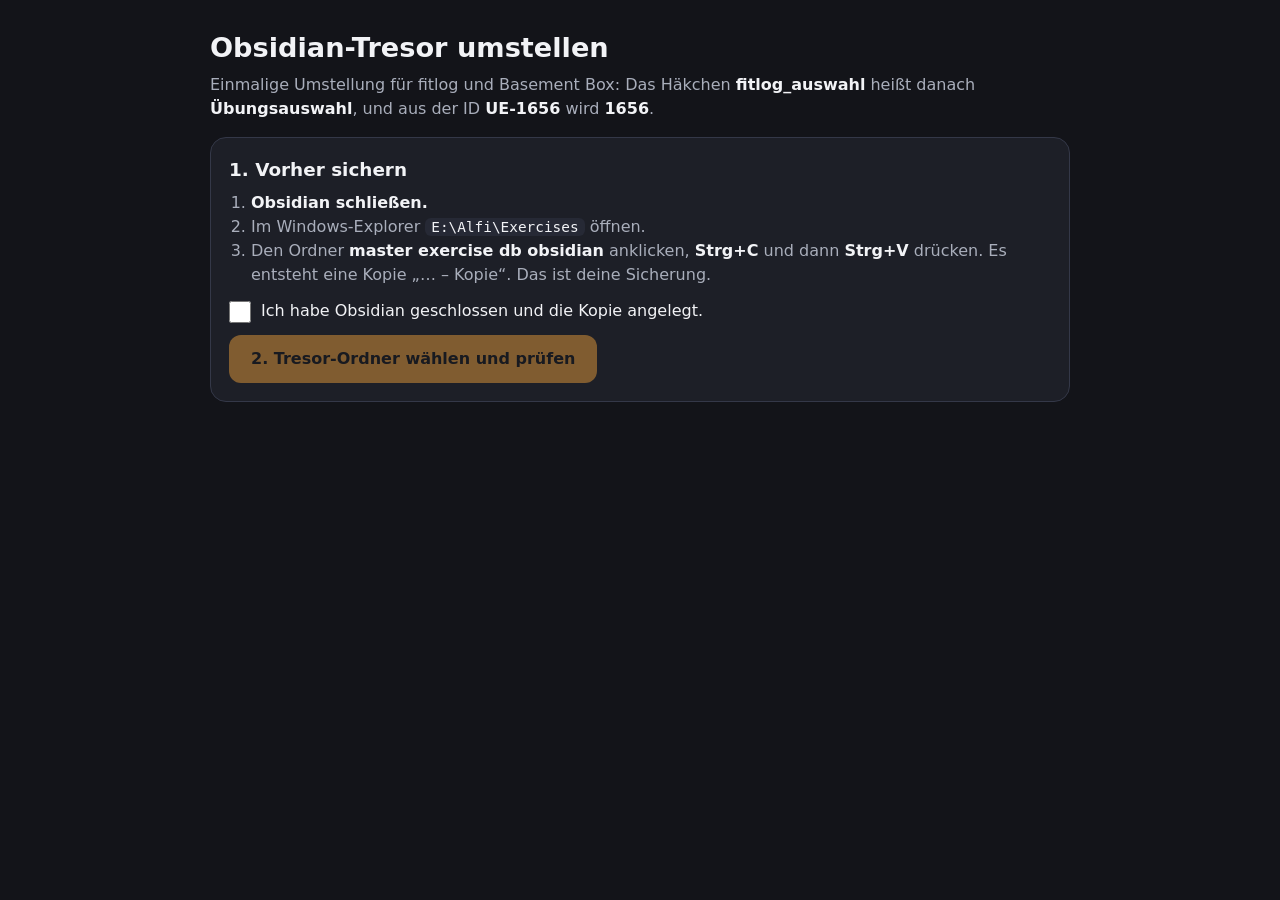
==== tresor.html @ d71aa302 "Basement Box 1.0.0: Workout-Begleiter für den Keller Co-Authored-By: Claude Opus 5.5 <noreply@anthro" ====
<!DOCTYPE html>
<html lang="de">
<head>
<meta charset="UTF-8">
<meta name="viewport" content="width=device-width, initial-scale=1">
<title>Obsidian-Tresor umstellen – Basement Box</title>
<meta name="robots" content="noindex">
<link rel="icon" href="icons/icon.svg" type="image/svg+xml">
<style>
  :root { --bg: #131419; --surface: #1d1f27; --surface-2: #262935; --line: #343848; --text: #f2f3f6; --muted: #a9aebb; --z1: #00b5a6; --z3: #247d4d; --z4: #f9a73b; --z5: #cc2d3f; }
  * { box-sizing: border-box; margin: 0; padding: 0; }
  body { background: var(--bg); color: var(--text); font: 16px/1.5 system-ui, "Segoe UI", Roboto, Arial, sans-serif; padding: 28px 18px 60px; }
  main { max-width: 860px; margin: 0 auto; }
  h1 { font-size: 1.7rem; margin-bottom: 4px; }
  h2 { font-size: 1.15rem; margin: 22px 0 8px; }
  p, li { color: var(--muted); }
  b { color: var(--text); }
  ol { margin: 8px 0 0 22px; }
  .card { background: var(--surface); border: 1px solid var(--line); border-radius: 16px; padding: 18px; margin: 16px 0; }
  .btn { display: inline-flex; align-items: center; gap: 8px; min-height: 48px; padding: 0 22px; border-radius: 12px; border: none; background: var(--z4); color: #131419; font: inherit; font-weight: 800; cursor: pointer; }
  .btn:disabled { opacity: .45; cursor: default; }
  .btn.green { background: var(--z3); color: #fff; }
  .callout { background: var(--surface-2); border-left: 4px solid var(--z1); border-radius: 10px; padding: 12px 14px; margin: 12px 0; }
  .callout.warn { border-left-color: var(--z4); }
  .callout.bad { border-left-color: var(--z5); }
  .ok { color: var(--z1); font-weight: 700; }
  table { border-collapse: collapse; width: 100%; margin-top: 8px; }
  td { padding: 6px 8px; border-bottom: 1px solid var(--line); vertical-align: top; }
  td:first-child { color: var(--muted); }
  code { background: var(--surface-2); padding: 1px 6px; border-radius: 6px; font-size: .9em; color: var(--text); }
  ul.ex { margin: 6px 0 0 20px; font-size: .9rem; }
  label.chk { display: flex; gap: 10px; align-items: flex-start; margin: 12px 0; color: var(--text); cursor: pointer; }
  label.chk input { width: 22px; height: 22px; margin-top: 2px; }
  .bar { height: 10px; background: var(--surface-2); border-radius: 5px; overflow: hidden; margin-top: 12px; }
  .bar > div { height: 100%; width: 0; background: var(--z4); }
</style>
</head>
<body>
<main>
  <h1>Obsidian-Tresor umstellen</h1>
  <p>Einmalige Umstellung für fitlog und Basement Box: Das Häkchen <b>fitlog_auswahl</b> heißt danach <b>Übungsauswahl</b>, und aus der ID <b>UE-1656</b> wird <b>1656</b>.</p>

  <div class="card" id="step1">
    <h2 style="margin-top:0">1. Vorher sichern</h2>
    <ol>
      <li><b>Obsidian schließen.</b></li>
      <li>Im Windows-Explorer <code>E:\Alfi\Exercises</code> öffnen.</li>
      <li>Den Ordner <b>master exercise db obsidian</b> anklicken, <b>Strg+C</b> und dann <b>Strg+V</b> drücken. Es entsteht eine Kopie „… – Kopie“. Das ist deine Sicherung.</li>
    </ol>
    <label class="chk"><input type="checkbox" id="saved"> Ich habe Obsidian geschlossen und die Kopie angelegt.</label>
    <button class="btn" id="pick" disabled>2. Tresor-Ordner wählen und prüfen</button>
    <p id="nochrome" class="callout bad" hidden>Dieser Browser kann keine Dateien im Ordner ändern. Bitte diese Seite in <b>Google Chrome</b> am PC öffnen.</p>
  </div>

  <div class="card" id="report" hidden></div>
  <div class="card" id="done" hidden></div>
</main>
<script>
'use strict';
const OLD_KEY = 'fitlog_auswahl';
const NEW_KEY = 'Übungsauswahl';
const SKIP_DIRS = new Set(['.git', '.trash', 'node_modules']);
const $ = (s) => document.querySelector(s);
const esc = (s) => String(s ?? '').replace(/[&<>"]/g, (c) => ({ '&': '&amp;', '<': '&lt;', '>': '&gt;', '"': '&quot;' }[c]));
let root = null, plan = null;

if (typeof window.showDirectoryPicker !== 'function') { $('#nochrome').hidden = false; $('#saved').disabled = true; }
$('#saved').addEventListener('change', (e) => { $('#pick').disabled = !e.target.checked; });
$('#pick').addEventListener('click', async () => {
  try { root = await window.showDirectoryPicker({ id: 'bbx-tresor', mode: 'readwrite' }); }
  catch (e) { if (e.name !== 'AbortError') alert('Ordner konnte nicht geöffnet werden: ' + e.message); return; }
  if (!(await child(root, 'Übungen', 'directory'))) {
    alert('In diesem Ordner fehlt der Unterordner „Übungen“. Bitte den Ordner „master exercise db obsidian“ wählen (nicht die Kopie).');
    return;
  }
  $('#report').hidden = false;
  $('#report').innerHTML = '<p>Lese alle Notizen …</p>';
  plan = await scan(root);
  showReport();
});

async function child(dir, name, kind) { for await (const [n, h] of dir.entries()) if (h.kind === kind && n.normalize('NFC') === name.normalize('NFC')) return h; return null; }
async function* walk(dir, path = '') {
  for await (const [name, h] of dir.entries()) {
    const p = path + name;
    if (h.kind === 'directory') { if (!SKIP_DIRS.has(name)) yield* walk(h, p + '/'); }
    else yield [p, h];
  }
}

// Frontmatter einer Notiz umstellen. Liefert neuen Text oder null (keine Änderung) und Notizen zum Bericht.
function convertNote(text, info) {
  const nl = text.includes('\r\n') ? '\r\n' : '\n';
  const lines = text.split(/\r?\n/);
  if (lines[0].replace(/^\uFEFF/, '') !== '---') return null;
  let end = -1;
  for (let i = 1; i < lines.length; i++) if (lines[i] === '---') { end = i; break; }
  if (end < 0) return null;
  let changed = false;
  const hasNew = lines.slice(1, end).some((l) => l.normalize('NFC').startsWith(NEW_KEY + ':'));
  for (let i = 1; i < end; i++) {
    const l = lines[i];
    const mk = l.match(/^fitlog_auswahl(\s*:.*)$/);
    if (mk) {
      if (hasNew) { info.both.push(info.path); continue; }
      lines[i] = NEW_KEY + mk[1]; changed = true; info.tick = true;
      continue;
    }
    const mi = l.match(/^id(\s*):\s*(["']?)UE[\s_-]*0*(\d+)\2\s*$/i);
    if (mi) { lines[i] = `id: "${parseInt(mi[3], 10)}"`; changed = true; info.id = String(parseInt(mi[3], 10)); }
    else if (/^id\s*:/.test(l)) { const v = l.replace(/^id\s*:\s*/, '').replace(/["']/g, '').trim(); if (v) info.id = v; }
  }
  return changed ? lines.join(nl) : null;
}

async function scan(rootDir) {
  const P = { notes: 0, changes: [], ticks: 0, ids: 0, both: [], base: [], types: null, ueInNames: [], ueInText: [], dupIds: [], read: 0 };
  const idOwner = new Map();
  for await (const [path, h] of walk(rootDir)) {
    const low = path.toLowerCase();
    if (/(^|\/)UE[\s_-]*\d+/i.test(path)) P.ueInNames.push(path);
    if (low === '.obsidian/types.json') {
      const t = await (await h.getFile()).text();
      try { const j = JSON.parse(t); const tj = j.types || j; if (OLD_KEY in tj) P.types = { h, j, tj }; } catch (e) { /* egal */ }
      continue;
    }
    if (low.startsWith('.obsidian/')) continue;
    if (low.endsWith('.base')) {
      const t = await (await h.getFile()).text();
      if (t.includes(OLD_KEY) || t.includes('fitlog-Auswahl')) P.base.push({ path, h, text: t });
      continue;
    }
    if (!low.endsWith('.md')) continue;
    P.notes++;
    if (P.notes % 100 === 0) $('#report').innerHTML = `<p>Lese alle Notizen … ${P.notes}</p>`;
    const text = await (await h.getFile()).text();
    const info = { path, both: P.both, tick: false, id: '' };
    const out = convertNote(text, info);
    if (info.id) {
      if (idOwner.has(info.id)) P.dupIds.push(`ID ${info.id}: ${idOwner.get(info.id)} und ${path}`);
      else idOwner.set(info.id, path);
    }
    // „UE-…“ im Text außerhalb der ID-Zeile (z. B. Verweise auf andere Übungen)
    const rest = (out || text).replace(/^id\s*:.*$/m, '');
    const m = rest.match(/UE[-_]\d{2,}/g);
    if (m) P.ueInText.push(`${path}: ${[...new Set(m)].slice(0, 4).join(', ')}`);
    if (out) { P.changes.push({ path, h, out }); if (info.tick) P.ticks++; if (out.match(/^id: "\d+"$/m) && /^id\s*:\s*["']?UE/im.test(text)) P.ids++; }
  }
  return P;
}

function showReport() {
  const P = plan;
  const list = (a, n = 12) => `<ul class="ex">${a.slice(0, n).map((x) => `<li>${esc(x)}</li>`).join('')}${a.length > n ? `<li>… und ${a.length - n} weitere</li>` : ''}</ul>`;
  const nothing = !P.changes.length && !P.base.length && !P.types;
  let h = `<h2 style="margin-top:0">3. Prüfbericht</h2><table>
    <tr><td>Notizen gelesen</td><td><b>${P.notes}</b></td></tr>
    <tr><td>Notizen, die geändert werden</td><td><b>${P.changes.length}</b></td></tr>
    <tr><td>davon ID „UE-…“ → Zahl</td><td><b>${P.ids}</b></td></tr>
    <tr><td>davon Häkchen umbenannt</td><td><b>${P.ticks}</b></td></tr>
    <tr><td>Ansichten (.base), die angepasst werden</td><td><b>${P.base.length}</b> ${P.base.map((b) => esc(b.path)).join(', ')}</td></tr>
    <tr><td>Eigenschaftstyp in Obsidian</td><td>${P.types ? '<b>wird umbenannt</b> (Kontrollkästchen bleibt Kontrollkästchen)' : 'nichts zu tun'}</td></tr></table>`;
  if (P.dupIds.length) h += `<div class="callout bad"><b>Doppelte IDs</b> – bitte nach der Umstellung in Obsidian prüfen:${list(P.dupIds)}</div>`;
  if (P.both.length) h += `<div class="callout warn"><b>Beide Häkchen vorhanden</b> – hier bleibt das alte Häkchen stehen, bitte von Hand entfernen:${list(P.both)}</div>`;
  if (P.ueInNames.length) h += `<div class="callout warn"><b>„UE-…“ in Datei- oder Ordnernamen</b> (${P.ueInNames.length}) – werden <b>nicht</b> umbenannt, damit keine Verknüpfung abreißt. Das stört fitlog und Basement Box nicht.${list(P.ueInNames, 6)}</div>`;
  if (P.ueInText.length) h += `<div class="callout warn"><b>„UE-…“ im Notiztext</b> (${P.ueInText.length} Notizen) – bleibt unverändert, ist nur zur Info.${list(P.ueInText, 6)}</div>`;
  if (nothing) h += '<div class="callout"><span class="ok">Nichts zu tun</span> – der Tresor ist bereits umgestellt.</div>';
  else h += `<p style="margin-top:14px">Geändert wird nur der Kopfbereich (Eigenschaften) der Notizen. Text, Bilder und Dateinamen bleiben, wie sie sind.</p>
    <button class="btn green" id="go" style="margin-top:12px">4. Jetzt umstellen</button><div class="bar" id="bar" hidden><div></div></div>`;
  $('#report').innerHTML = h;
  const go = $('#go');
  if (go) go.addEventListener('click', apply);
}

async function writeText(h, text) { const w = await h.createWritable(); await w.write(text); await w.close(); }
async function apply() {
  const P = plan;
  $('#go').disabled = true; $('#bar').hidden = false;
  const total = P.changes.length + P.base.length + (P.types ? 1 : 0);
  let n = 0, errors = [];
  const step = () => { n++; $('#bar').firstElementChild.style.width = Math.round(n / total * 100) + '%'; };
  for (const c of P.changes) { try { await writeText(c.h, c.out); } catch (e) { errors.push(`${c.path}: ${e.message}`); } step(); }
  for (const b of P.base) {
    try { await writeText(b.h, b.text.split(OLD_KEY).join(NEW_KEY).split('fitlog-Auswahl').join('Übungsauswahl')); } catch (e) { errors.push(`${b.path}: ${e.message}`); }
    step();
  }
  if (P.types) {
    try {
      const { h, j, tj } = P.types;
      if (!(NEW_KEY in tj)) tj[NEW_KEY] = tj[OLD_KEY];
      delete tj[OLD_KEY];
      await writeText(h, JSON.stringify(j, null, 2));
    } catch (e) { errors.push('.obsidian/types.json: ' + e.message); }
    step();
  }
  $('#done').hidden = false;
  $('#done').innerHTML = errors.length
    ? `<h2 style="margin-top:0">Teilweise fehlgeschlagen</h2><div class="callout bad">${errors.length} Datei(en) konnten nicht geschrieben werden:<ul class="ex">${errors.slice(0, 20).map((x) => `<li>${esc(x)}</li>`).join('')}</ul></div><p>Bitte Claude Bescheid geben. Deine Sicherungskopie ist unverändert.</p>`
    : `<h2 style="margin-top:0"><span class="ok">Fertig.</span></h2><p>${P.changes.length} Notizen umgestellt${P.base.length ? `, ${P.base.length} Ansicht(en) angepasst` : ''}.</p>
       <ol><li>Obsidian öffnen und eine Übung ansehen: Die ID ist jetzt eine Zahl, das Häkchen heißt „Übungsauswahl“.</li>
       <li>In fitlog am PC <b>Aus Obsidian holen</b>: Es sollte „Nichts Neues“ oder nur Aktualisierungen zeigen, keine Fehler.</li>
       <li>Wenn alles passt, kannst du die Sicherungskopie später löschen.</li></ol>`;
  $('#go').textContent = errors.length ? 'Mit Fehlern beendet' : 'Erledigt';
}
</script>
</body>
</html>
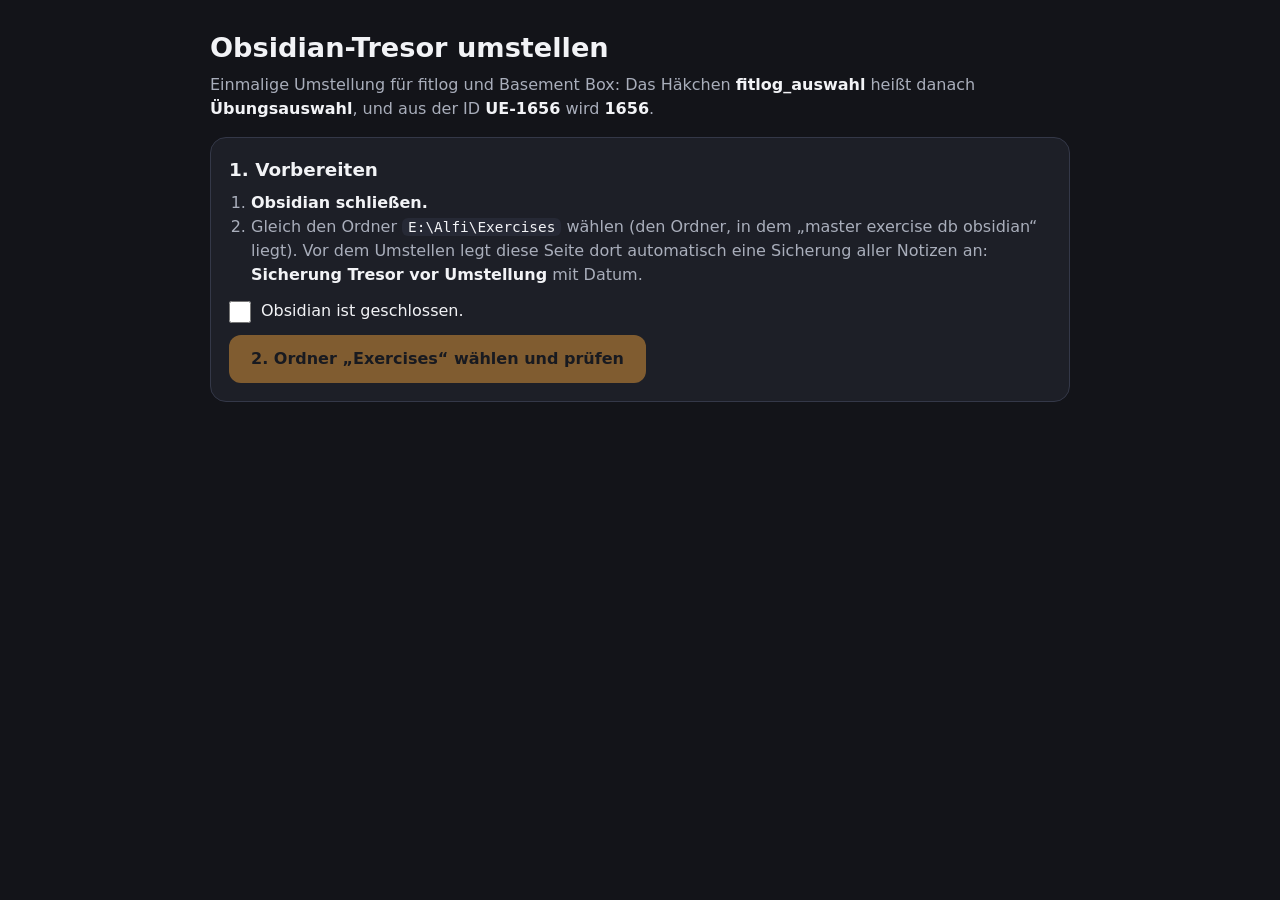
==== commit d3f8aadd: "Tresor-Umstellung: automatische Sicherung vor dem Umstellen Co-Authored-By: Claude Opus 5.5 <noreply" ====
--- a/tresor.html
+++ b/tresor.html
@@ -41,14 +41,13 @@
   <p>Einmalige Umstellung für fitlog und Basement Box: Das Häkchen <b>fitlog_auswahl</b> heißt danach <b>Übungsauswahl</b>, und aus der ID <b>UE-1656</b> wird <b>1656</b>.</p>
 
   <div class="card" id="step1">
-    <h2 style="margin-top:0">1. Vorher sichern</h2>
+    <h2 style="margin-top:0">1. Vorbereiten</h2>
     <ol>
       <li><b>Obsidian schließen.</b></li>
-      <li>Im Windows-Explorer <code>E:\Alfi\Exercises</code> öffnen.</li>
-      <li>Den Ordner <b>master exercise db obsidian</b> anklicken, <b>Strg+C</b> und dann <b>Strg+V</b> drücken. Es entsteht eine Kopie „… – Kopie“. Das ist deine Sicherung.</li>
+      <li>Gleich den Ordner <code>E:\Alfi\Exercises</code> wählen (den Ordner, in dem „master exercise db obsidian“ liegt). Vor dem Umstellen legt diese Seite dort automatisch eine Sicherung aller Notizen an: <b>Sicherung Tresor vor Umstellung</b> mit Datum.</li>
     </ol>
-    <label class="chk"><input type="checkbox" id="saved"> Ich habe Obsidian geschlossen und die Kopie angelegt.</label>
-    <button class="btn" id="pick" disabled>2. Tresor-Ordner wählen und prüfen</button>
+    <label class="chk"><input type="checkbox" id="saved"> Obsidian ist geschlossen.</label>
+    <button class="btn" id="pick" disabled>2. Ordner „Exercises“ wählen und prüfen</button>
     <p id="nochrome" class="callout bad" hidden>Dieser Browser kann keine Dateien im Ordner ändern. Bitte diese Seite in <b>Google Chrome</b> am PC öffnen.</p>
   </div>
 
@@ -62,15 +61,17 @@
 const SKIP_DIRS = new Set(['.git', '.trash', 'node_modules']);
 const $ = (s) => document.querySelector(s);
 const esc = (s) => String(s ?? '').replace(/[&<>"]/g, (c) => ({ '&': '&amp;', '<': '&lt;', '>': '&gt;', '"': '&quot;' }[c]));
-let root = null, plan = null;
+let root = null, parent = null, plan = null;
+const VAULT = 'master exercise db obsidian';
 
 if (typeof window.showDirectoryPicker !== 'function') { $('#nochrome').hidden = false; $('#saved').disabled = true; }
 $('#saved').addEventListener('change', (e) => { $('#pick').disabled = !e.target.checked; });
 $('#pick').addEventListener('click', async () => {
-  try { root = await window.showDirectoryPicker({ id: 'bbx-tresor', mode: 'readwrite' }); }
+  try { parent = await window.showDirectoryPicker({ id: 'bbx-tresor', mode: 'readwrite' }); }
   catch (e) { if (e.name !== 'AbortError') alert('Ordner konnte nicht geöffnet werden: ' + e.message); return; }
-  if (!(await child(root, 'Übungen', 'directory'))) {
-    alert('In diesem Ordner fehlt der Unterordner „Übungen“. Bitte den Ordner „master exercise db obsidian“ wählen (nicht die Kopie).');
+  root = await child(parent, VAULT, 'directory');
+  if (!root || !(await child(root, 'Übungen', 'directory'))) {
+    alert('Bitte den Ordner „Exercises“ wählen – den, in dem „' + VAULT + '“ liegt.');
     return;
   }
   $('#report').hidden = false;
@@ -116,8 +117,10 @@
 async function scan(rootDir) {
   const P = { notes: 0, changes: [], ticks: 0, ids: 0, both: [], base: [], types: null, ueInNames: [], ueInText: [], dupIds: [], read: 0 };
   const idOwner = new Map();
+  P.backup = [];
   for await (const [path, h] of walk(rootDir)) {
     const low = path.toLowerCase();
+    if (/\.(md|base|json|canvas)$/.test(low)) P.backup.push([path, h]);
     if (/(^|\/)UE[\s_-]*\d+/i.test(path)) P.ueInNames.push(path);
     if (low === '.obsidian/types.json') {
       const t = await (await h.getFile()).text();
@@ -165,7 +168,7 @@
   if (P.ueInNames.length) h += `<div class="callout warn"><b>„UE-…“ in Datei- oder Ordnernamen</b> (${P.ueInNames.length}) – werden <b>nicht</b> umbenannt, damit keine Verknüpfung abreißt. Das stört fitlog und Basement Box nicht.${list(P.ueInNames, 6)}</div>`;
   if (P.ueInText.length) h += `<div class="callout warn"><b>„UE-…“ im Notiztext</b> (${P.ueInText.length} Notizen) – bleibt unverändert, ist nur zur Info.${list(P.ueInText, 6)}</div>`;
   if (nothing) h += '<div class="callout"><span class="ok">Nichts zu tun</span> – der Tresor ist bereits umgestellt.</div>';
-  else h += `<p style="margin-top:14px">Geändert wird nur der Kopfbereich (Eigenschaften) der Notizen. Text, Bilder und Dateinamen bleiben, wie sie sind.</p>
+  else h += `<p style="margin-top:14px">Zuerst wird eine Sicherung von ${P.backup.length} Notiz- und Einstellungsdateien angelegt. Geändert wird danach nur der Kopfbereich (Eigenschaften) der Notizen. Text, Bilder und Dateinamen bleiben, wie sie sind.</p>
     <button class="btn green" id="go" style="margin-top:12px">4. Jetzt umstellen</button><div class="bar" id="bar" hidden><div></div></div>`;
   $('#report').innerHTML = h;
   const go = $('#go');
@@ -173,9 +176,34 @@
 }
 
 async function writeText(h, text) { const w = await h.createWritable(); await w.write(text); await w.close(); }
+async function makeBackup(P) {
+  const d = new Date(), pad = (n) => String(n).padStart(2, '0');
+  const name = `Sicherung Tresor vor Umstellung ${d.getFullYear()}-${pad(d.getMonth() + 1)}-${pad(d.getDate())} ${pad(d.getHours())}-${pad(d.getMinutes())}`;
+  const bdir = await parent.getDirectoryHandle(name, { create: true });
+  const vdir = await bdir.getDirectoryHandle(VAULT, { create: true });
+  let i = 0;
+  for (const [path, h] of P.backup) {
+    const parts = path.split('/');
+    let dir = vdir;
+    for (const seg of parts.slice(0, -1)) dir = await dir.getDirectoryHandle(seg, { create: true });
+    const fh = await dir.getFileHandle(parts[parts.length - 1], { create: true });
+    const w = await fh.createWritable(); await w.write(await h.getFile()); await w.close();
+    if (++i % 50 === 0) $('#bar').firstElementChild.style.width = Math.round(i / P.backup.length * 100) + '%';
+  }
+  // Prüfen: Anzahl stimmt?
+  let count = 0;
+  for await (const _ of walk(vdir)) count++;
+  if (count !== P.backup.length) throw new Error(`Sicherung unvollständig (${count} von ${P.backup.length} Dateien)`);
+  return name;
+}
 async function apply() {
   const P = plan;
   $('#go').disabled = true; $('#bar').hidden = false;
+  $('#go').textContent = 'Sichere …';
+  try { P.backupName = await makeBackup(P); }
+  catch (e) { $('#go').textContent = 'Abgebrochen'; $('#done').hidden = false; $('#done').innerHTML = `<div class="callout bad">Sicherung fehlgeschlagen: ${esc(e.message)}. Es wurde nichts umgestellt.</div>`; return; }
+  $('#go').textContent = 'Stelle um …';
+  $('#bar').firstElementChild.style.width = '0%';
   const total = P.changes.length + P.base.length + (P.types ? 1 : 0);
   let n = 0, errors = [];
   const step = () => { n++; $('#bar').firstElementChild.style.width = Math.round(n / total * 100) + '%'; };
@@ -196,7 +224,7 @@
   $('#done').hidden = false;
   $('#done').innerHTML = errors.length
     ? `<h2 style="margin-top:0">Teilweise fehlgeschlagen</h2><div class="callout bad">${errors.length} Datei(en) konnten nicht geschrieben werden:<ul class="ex">${errors.slice(0, 20).map((x) => `<li>${esc(x)}</li>`).join('')}</ul></div><p>Bitte Claude Bescheid geben. Deine Sicherungskopie ist unverändert.</p>`
-    : `<h2 style="margin-top:0"><span class="ok">Fertig.</span></h2><p>${P.changes.length} Notizen umgestellt${P.base.length ? `, ${P.base.length} Ansicht(en) angepasst` : ''}.</p>
+    : `<h2 style="margin-top:0"><span class="ok">Fertig.</span></h2><p>${P.changes.length} Notizen umgestellt${P.base.length ? `, ${P.base.length} Ansicht(en) angepasst` : ''}. Sicherung (${P.backup.length} Dateien): <b>E:\\Alfi\\Exercises\\${esc(P.backupName)}</b></p>
        <ol><li>Obsidian öffnen und eine Übung ansehen: Die ID ist jetzt eine Zahl, das Häkchen heißt „Übungsauswahl“.</li>
        <li>In fitlog am PC <b>Aus Obsidian holen</b>: Es sollte „Nichts Neues“ oder nur Aktualisierungen zeigen, keine Fehler.</li>
        <li>Wenn alles passt, kannst du die Sicherungskopie später löschen.</li></ol>`;
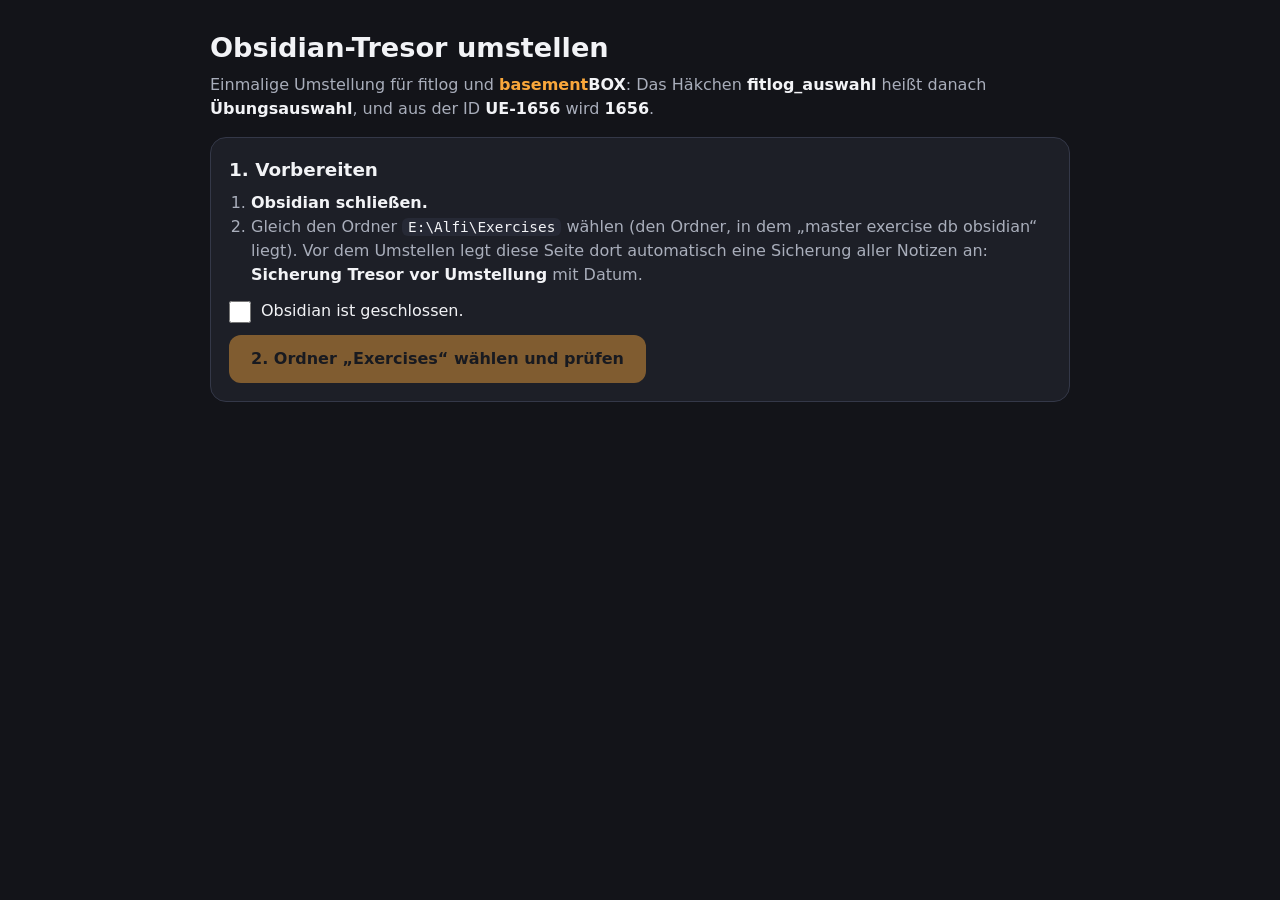
==== commit b91ff84b: "basementBOX 1.8.1: neue Schreibweise des Namens Co-Authored-By: Claude Opus 5.5 <noreply@anthropic.c" ====
--- a/tresor.html
+++ b/tresor.html
@@ -3,7 +3,7 @@
 <head>
 <meta charset="UTF-8">
 <meta name="viewport" content="width=device-width, initial-scale=1">
-<title>Obsidian-Tresor umstellen – Basement Box</title>
+<title>Obsidian-Tresor umstellen – basementBOX</title>
 <meta name="robots" content="noindex">
 <link rel="icon" href="icons/icon.svg" type="image/svg+xml">
 <style>
@@ -38,7 +38,7 @@
 <body>
 <main>
   <h1>Obsidian-Tresor umstellen</h1>
-  <p>Einmalige Umstellung für fitlog und Basement Box: Das Häkchen <b>fitlog_auswahl</b> heißt danach <b>Übungsauswahl</b>, und aus der ID <b>UE-1656</b> wird <b>1656</b>.</p>
+  <p>Einmalige Umstellung für fitlog und <b style="color:#f9a73b">basement</b><b>BOX</b>: Das Häkchen <b>fitlog_auswahl</b> heißt danach <b>Übungsauswahl</b>, und aus der ID <b>UE-1656</b> wird <b>1656</b>.</p>
 
   <div class="card" id="step1">
     <h2 style="margin-top:0">1. Vorbereiten</h2>
@@ -68,10 +68,12 @@
 $('#saved').addEventListener('change', (e) => { $('#pick').disabled = !e.target.checked; });
 $('#pick').addEventListener('click', async () => {
   try { parent = await window.showDirectoryPicker({ id: 'bbx-tresor', mode: 'readwrite' }); }
-  catch (e) { if (e.name !== 'AbortError') alert('Ordner konnte nicht geöffnet werden: ' + e.message); return; }
+  catch (e) { showMsg(e.name === 'AbortError' ? 'Die Ordnerwahl wurde abgebrochen (oder das Bearbeiten nicht erlaubt). Bitte noch einmal.' : 'Ordner konnte nicht geöffnet werden: ' + e.message); console.log('picker', e.name, e.message); return; }
+  console.log('gewählt:', parent.name);
   root = await child(parent, VAULT, 'directory');
   if (!root || !(await child(root, 'Übungen', 'directory'))) {
-    alert('Bitte den Ordner „Exercises“ wählen – den, in dem „' + VAULT + '“ liegt.');
+    showMsg('Gewählt wurde „' + parent.name + '“. Bitte den Ordner „Exercises“ wählen – den, in dem „' + VAULT + '“ liegt.');
+    parent = null; root = null;
     return;
   }
   $('#report').hidden = false;
@@ -80,6 +82,7 @@
   showReport();
 });
 
+function showMsg(t) { const r = $('#report'); r.hidden = false; r.innerHTML = `<div class="callout warn">${esc(t)}</div>`; }
 async function child(dir, name, kind) { for await (const [n, h] of dir.entries()) if (h.kind === kind && n.normalize('NFC') === name.normalize('NFC')) return h; return null; }
 async function* walk(dir, path = '') {
   for await (const [name, h] of dir.entries()) {
@@ -165,7 +168,7 @@
     <tr><td>Eigenschaftstyp in Obsidian</td><td>${P.types ? '<b>wird umbenannt</b> (Kontrollkästchen bleibt Kontrollkästchen)' : 'nichts zu tun'}</td></tr></table>`;
   if (P.dupIds.length) h += `<div class="callout bad"><b>Doppelte IDs</b> – bitte nach der Umstellung in Obsidian prüfen:${list(P.dupIds)}</div>`;
   if (P.both.length) h += `<div class="callout warn"><b>Beide Häkchen vorhanden</b> – hier bleibt das alte Häkchen stehen, bitte von Hand entfernen:${list(P.both)}</div>`;
-  if (P.ueInNames.length) h += `<div class="callout warn"><b>„UE-…“ in Datei- oder Ordnernamen</b> (${P.ueInNames.length}) – werden <b>nicht</b> umbenannt, damit keine Verknüpfung abreißt. Das stört fitlog und Basement Box nicht.${list(P.ueInNames, 6)}</div>`;
+  if (P.ueInNames.length) h += `<div class="callout warn"><b>„UE-…“ in Datei- oder Ordnernamen</b> (${P.ueInNames.length}) – werden <b>nicht</b> umbenannt, damit keine Verknüpfung abreißt. Das stört fitlog und basementBOX nicht.${list(P.ueInNames, 6)}</div>`;
   if (P.ueInText.length) h += `<div class="callout warn"><b>„UE-…“ im Notiztext</b> (${P.ueInText.length} Notizen) – bleibt unverändert, ist nur zur Info.${list(P.ueInText, 6)}</div>`;
   if (nothing) h += '<div class="callout"><span class="ok">Nichts zu tun</span> – der Tresor ist bereits umgestellt.</div>';
   else h += `<p style="margin-top:14px">Zuerst wird eine Sicherung von ${P.backup.length} Notiz- und Einstellungsdateien angelegt. Geändert wird danach nur der Kopfbereich (Eigenschaften) der Notizen. Text, Bilder und Dateinamen bleiben, wie sie sind.</p>
